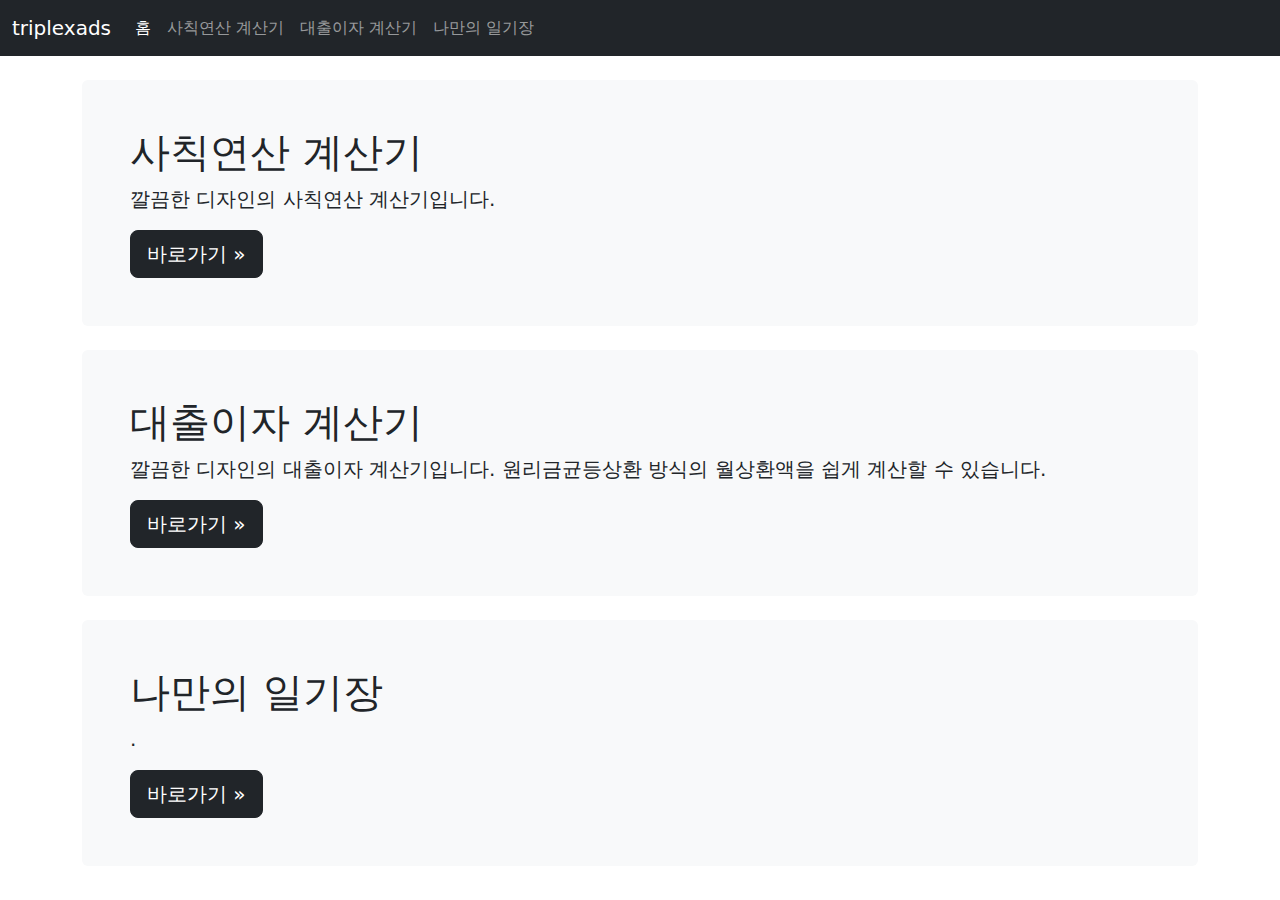
==== index.html @ 01e34f32 "ads: 광고 추가" ====
<!DOCTYPE html>
<html>
<head>
    <meta charset="UTF-8">
    <meta name="viewport" content="width=device-width, initial-scale=1" />
    <title>triplexads</title>
    <link href="https://cdn.jsdelivr.net/npm/bootstrap@5.2.2/dist/css/bootstrap.min.css" rel="stylesheet">
    <link rel="stylesheet" href="/triplexads/style.css">
</head>
<body>
    <nav class="navbar navbar-expand-md navbar-dark bg-dark mb-4">
        <div class="container-fluid">
            <a class="navbar-brand" href="/triplexads">triplexads</a>
            <button class="navbar-toggler" type="button" data-bs-toggle="collapse" data-bs-target="#navbarCollapse">
            <span class="navbar-toggler-icon"></span>
            </button>
            <div class="collapse navbar-collapse" id="navbarCollapse">
            <ul class="navbar-nav me-auto mb-2 mb-md-0">
                <li class="nav-item">
                    <a class="nav-link active" href="/triplexads">홈</a>
                </li>
                <li class="nav-item">
                    <a class="nav-link" href="/triplexads/part1/index.html">사칙연산 계산기</a>
                </li>
                <li class="nav-item">
                    <a class="nav-link" href="/triplexads/part2/index.html">대출이자 계산기</a>
                </li>
                <li class="nav-item">
                    <a class="nav-link" href="/triplexads/part3/index.html">나만의 일기장</a>
                </li>
            </ul>
            </div>
        </div>
    </nav>

		<div class="text-center mt-3">
			<ins class="kakao_ad_area" style="display:none;"
			data-ad-unit = "DAN-Y9KwcqFWoJKxZIiG"
			data-ad-width = "320"
			data-ad-height = "100"></ins>
		</div>
		<div class="ads-left">
			<ins class="kakao_ad_area" style="display:none;"
			data-ad-unit = "DAN-6URD3I3AS63AoOvv"
			data-ad-width = "160"
			data-ad-height = "600"></ins>
		</div>

    <main class="container">
        <div class="bg-light p-5 rounded mb-4">
            <h1>사칙연산 계산기</h1>
            <p class="lead">깔끔한 디자인의 사칙연산 계산기입니다.</p>
            <a class="btn btn-lg btn-dark" href="/triplexads/part1/index.html" role="button">바로가기 &raquo;</a>
        </div>
        <div class="bg-light p-5 rounded mb-4">
            <h1>대출이자 계산기</h1>
            <p class="lead">깔끔한 디자인의 대출이자 계산기입니다. 원리금균등상환 방식의 월상환액을 쉽게 계산할 수 있습니다.</p>
            <a class="btn btn-lg btn-dark" href="/triplexads/part2/index.html" role="button">바로가기 &raquo;</a>
        </div>
            <div class="text-center mt-3">
                <ins class="kakao_ad_area" style="display:none;"
                data-ad-unit = "DAN-rewVHfiGXLZHesIT"
                data-ad-width = "300"
                data-ad-height = "250"></ins>
            </div>
            <div class="bg-light p-5 rounded mb-4">
                <h1>나만의 일기장</h1>
                <p class="lead">.</p>
                <a class="btn btn-lg btn-dark" href="/triplexads/part3/index.html" role="button">바로가기 &raquo;</a>
            </div>
    </main>

    <script src="https://code.jquery.com/jquery-3.6.1.min.js"></script>
    <script src="https://cdn.jsdelivr.net/npm/bootstrap@5.2.2/dist/js/bootstrap.bundle.min.js"></script>
    <script src="/triplexads/script.js"></script>

    <script type="text/javascript" src="//t1.daumcdn.net/kas/static/ba.min.js" async></script>
</body>
</html>
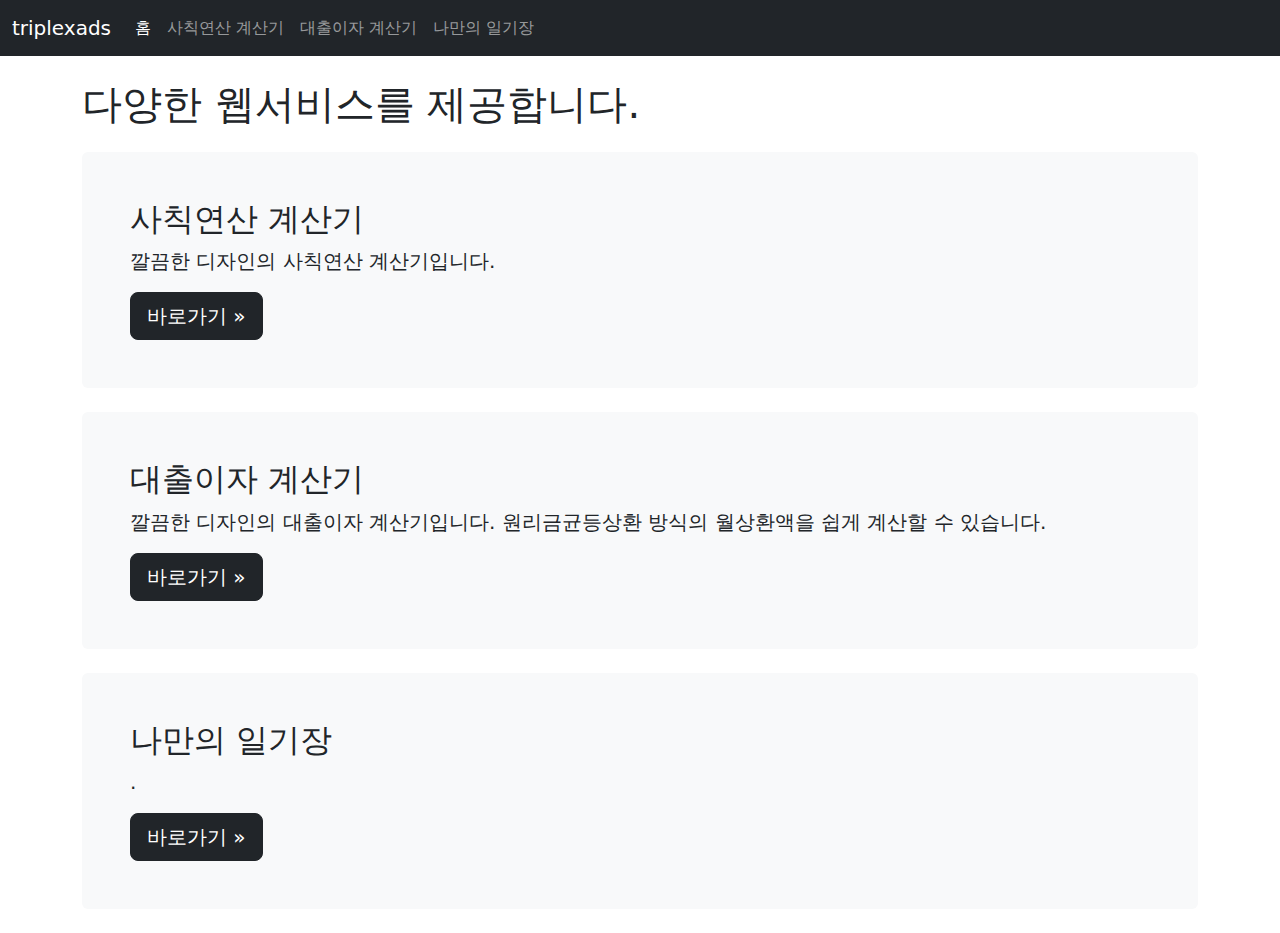
==== commit b2cc1894: "update: sementic tag 수정" ====
--- a/index.html
+++ b/index.html
@@ -3,7 +3,25 @@
 <head>
     <meta charset="UTF-8">
     <meta name="viewport" content="width=device-width, initial-scale=1" />
-    <title>triplexads</title>
+    <!-- Primary Meta Tags -->
+    <title>triplexads :: 다양한 웹서비스를 제공합니다.</title>
+    <meta name="title" content="triplexads :: 다양한 웹서비스를 제공합니다.">
+    <meta name="description" content="사칙연산 계산기, 대출이자 계산기, 일기장, 주식투자 등등 기능들을 웹 상에서 간단하게 사용할 수 있는 서비스 입니다.">
+
+    <!-- Open Graph / Facebook -->
+    <meta property="og:type" content="website">
+    <meta property="og:url" content="https://younhoso.github.io/triplexads/">
+    <meta property="og:title" content="triplexads :: 다양한 웹서비스를 제공합니다.">
+    <meta property="og:description" content="사칙연산 계산기, 대출이자 계산기, 일기장, 주식투자 등등 기능들을 웹 상에서 간단하게 사용할 수 있는 서비스 입니다.">
+    <meta property="og:image" content="https://younhoso.github.io/triplexads/training.png">
+
+    <!-- Twitter -->
+    <meta property="twitter:card" content="summary_large_image">
+    <meta property="twitter:url" content="https://younhoso.github.io/triplexads/">
+    <meta property="twitter:title" content="triplexads :: 다양한 웹서비스를 제공합니다.">
+    <meta property="twitter:description" content="사칙연산 계산기, 대출이자 계산기, 일기장, 주식투자 등등 기능들을 웹 상에서 간단하게 사용할 수 있는 서비스 입니다.">
+    <meta property="twitter:image" content="https://younhoso.github.io/triplexads/training.png">
+
     <link href="https://cdn.jsdelivr.net/npm/bootstrap@5.2.2/dist/css/bootstrap.min.css" rel="stylesheet">
     <link rel="stylesheet" href="/triplexads/style.css">
 </head>
@@ -32,42 +50,42 @@
             </div>
         </div>
     </nav>
-
-		<div class="text-center mt-3">
-			<ins class="kakao_ad_area" style="display:none;"
-			data-ad-unit = "DAN-Y9KwcqFWoJKxZIiG"
-			data-ad-width = "320"
-			data-ad-height = "100"></ins>
-		</div>
-		<div class="ads-left">
-			<ins class="kakao_ad_area" style="display:none;"
-			data-ad-unit = "DAN-6URD3I3AS63AoOvv"
-			data-ad-width = "160"
-			data-ad-height = "600"></ins>
-		</div>
-
+    <div class="text-center mt-3">
+        <ins class="kakao_ad_area" style="display:none;"
+        data-ad-unit = "DAN-Y9KwcqFWoJKxZIiG"
+        data-ad-width = "320"
+        data-ad-height = "100"></ins>
+    </div>
+    <div class="ads-left">
+        <ins class="kakao_ad_area" style="display:none;"
+        data-ad-unit = "DAN-6URD3I3AS63AoOvv"
+        data-ad-width = "160"
+        data-ad-height = "600"></ins>
+    </div>
     <main class="container">
+        <h1 class="mb-4">다양한 웹서비스를 제공합니다.</h1>
         <div class="bg-light p-5 rounded mb-4">
-            <h1>사칙연산 계산기</h1>
+            <h2>사칙연산 계산기</h2>
             <p class="lead">깔끔한 디자인의 사칙연산 계산기입니다.</p>
             <a class="btn btn-lg btn-dark" href="/triplexads/part1/index.html" role="button">바로가기 &raquo;</a>
         </div>
         <div class="bg-light p-5 rounded mb-4">
-            <h1>대출이자 계산기</h1>
+            <h2>대출이자 계산기</h2>
             <p class="lead">깔끔한 디자인의 대출이자 계산기입니다. 원리금균등상환 방식의 월상환액을 쉽게 계산할 수 있습니다.</p>
             <a class="btn btn-lg btn-dark" href="/triplexads/part2/index.html" role="button">바로가기 &raquo;</a>
         </div>
-            <div class="text-center mt-3">
-                <ins class="kakao_ad_area" style="display:none;"
-                data-ad-unit = "DAN-rewVHfiGXLZHesIT"
-                data-ad-width = "300"
-                data-ad-height = "250"></ins>
-            </div>
-            <div class="bg-light p-5 rounded mb-4">
-                <h1>나만의 일기장</h1>
-                <p class="lead">.</p>
-                <a class="btn btn-lg btn-dark" href="/triplexads/part3/index.html" role="button">바로가기 &raquo;</a>
-            </div>
+        <div class="bg-light p-5 rounded mb-4">
+            <h2>나만의 일기장</h2>
+            <p class="lead">.</p>
+            <a class="btn btn-lg btn-dark" href="/triplexads/part3/index.html" role="button">바로가기 &raquo;</a>
+        </div>
+        
+        <div class="text-center mt-3">
+            <ins class="kakao_ad_area" style="display:none;"
+            data-ad-unit = "DAN-rewVHfiGXLZHesIT"
+            data-ad-width = "300"
+            data-ad-height = "250"></ins>
+        </div>
     </main>
 
     <script src="https://code.jquery.com/jquery-3.6.1.min.js"></script>
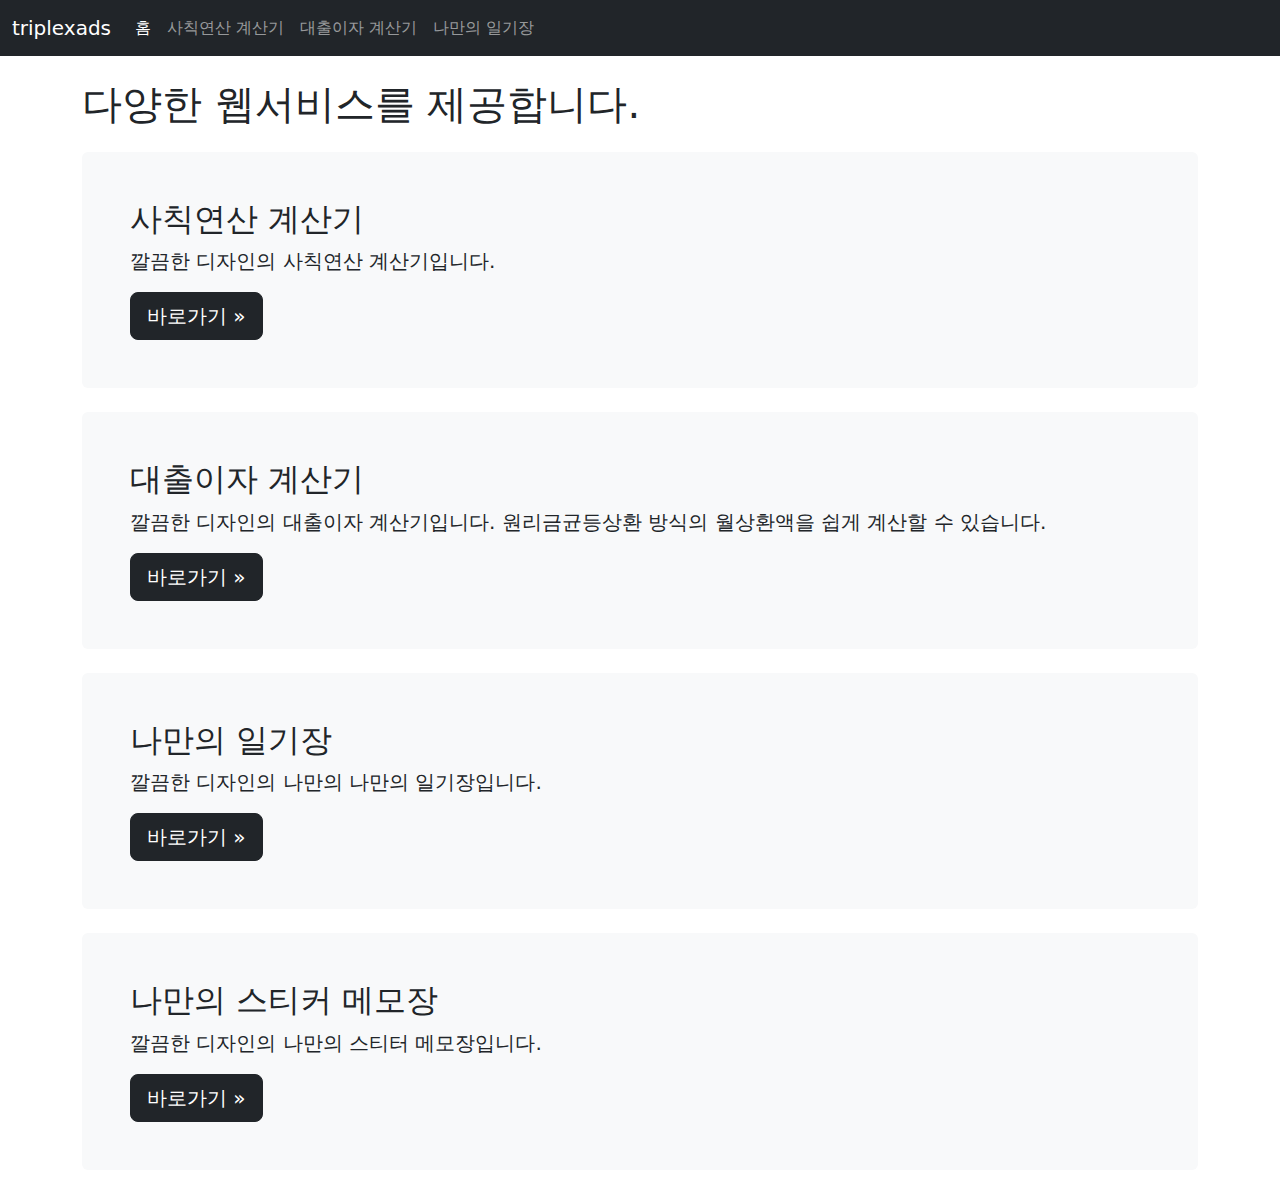
==== commit fda76a0f: "add: part4 나만의 스티커 메모장 추가하기" ====
--- a/index.html
+++ b/index.html
@@ -1,97 +1,185 @@
 <!DOCTYPE html>
 <html>
-<head>
-    <meta charset="UTF-8">
+  <head>
+    <meta charset="UTF-8" />
     <meta name="viewport" content="width=device-width, initial-scale=1" />
     <!-- Primary Meta Tags -->
     <title>triplexads :: 다양한 웹서비스를 제공합니다.</title>
-    <meta name="title" content="triplexads :: 다양한 웹서비스를 제공합니다.">
-    <meta name="description" content="사칙연산 계산기, 대출이자 계산기, 일기장, 주식투자 등등 기능들을 웹 상에서 간단하게 사용할 수 있는 서비스 입니다.">
+    <meta name="title" content="triplexads :: 다양한 웹서비스를 제공합니다." />
+    <meta
+      name="description"
+      content="사칙연산 계산기, 대출이자 계산기, 일기장, 주식투자 등등 기능들을 웹 상에서 간단하게 사용할 수 있는 서비스 입니다."
+    />
 
     <!-- Open Graph / Facebook -->
-    <meta property="og:type" content="website">
-    <meta property="og:url" content="https://younhoso.github.io/triplexads/">
-    <meta property="og:title" content="triplexads :: 다양한 웹서비스를 제공합니다.">
-    <meta property="og:description" content="사칙연산 계산기, 대출이자 계산기, 일기장, 주식투자 등등 기능들을 웹 상에서 간단하게 사용할 수 있는 서비스 입니다.">
-    <meta property="og:image" content="https://younhoso.github.io/triplexads/training.png">
+    <meta property="og:type" content="website" />
+    <meta property="og:url" content="https://younhoso.github.io/triplexads/" />
+    <meta
+      property="og:title"
+      content="triplexads :: 다양한 웹서비스를 제공합니다."
+    />
+    <meta
+      property="og:description"
+      content="사칙연산 계산기, 대출이자 계산기, 일기장, 주식투자 등등 기능들을 웹 상에서 간단하게 사용할 수 있는 서비스 입니다."
+    />
+    <meta
+      property="og:image"
+      content="https://younhoso.github.io/triplexads/training.png"
+    />
 
     <!-- Twitter -->
-    <meta property="twitter:card" content="summary_large_image">
-    <meta property="twitter:url" content="https://younhoso.github.io/triplexads/">
-    <meta property="twitter:title" content="triplexads :: 다양한 웹서비스를 제공합니다.">
-    <meta property="twitter:description" content="사칙연산 계산기, 대출이자 계산기, 일기장, 주식투자 등등 기능들을 웹 상에서 간단하게 사용할 수 있는 서비스 입니다.">
-    <meta property="twitter:image" content="https://younhoso.github.io/triplexads/training.png">
+    <meta property="twitter:card" content="summary_large_image" />
+    <meta
+      property="twitter:url"
+      content="https://younhoso.github.io/triplexads/"
+    />
+    <meta
+      property="twitter:title"
+      content="triplexads :: 다양한 웹서비스를 제공합니다."
+    />
+    <meta
+      property="twitter:description"
+      content="사칙연산 계산기, 대출이자 계산기, 일기장, 주식투자 등등 기능들을 웹 상에서 간단하게 사용할 수 있는 서비스 입니다."
+    />
+    <meta
+      property="twitter:image"
+      content="https://younhoso.github.io/triplexads/training.png"
+    />
 
-    <link href="https://cdn.jsdelivr.net/npm/bootstrap@5.2.2/dist/css/bootstrap.min.css" rel="stylesheet">
-    <link rel="stylesheet" href="/triplexads/style.css">
-</head>
-<body>
+    <link
+      href="https://cdn.jsdelivr.net/npm/bootstrap@5.2.2/dist/css/bootstrap.min.css"
+      rel="stylesheet"
+    />
+    <link rel="stylesheet" href="/triplexads/style.css" />
+  </head>
+  <body>
     <nav class="navbar navbar-expand-md navbar-dark bg-dark mb-4">
-        <div class="container-fluid">
-            <a class="navbar-brand" href="/triplexads">triplexads</a>
-            <button class="navbar-toggler" type="button" data-bs-toggle="collapse" data-bs-target="#navbarCollapse">
-            <span class="navbar-toggler-icon"></span>
-            </button>
-            <div class="collapse navbar-collapse" id="navbarCollapse">
-            <ul class="navbar-nav me-auto mb-2 mb-md-0">
-                <li class="nav-item">
-                    <a class="nav-link active" href="/triplexads">홈</a>
-                </li>
-                <li class="nav-item">
-                    <a class="nav-link" href="/triplexads/part1/index.html">사칙연산 계산기</a>
-                </li>
-                <li class="nav-item">
-                    <a class="nav-link" href="/triplexads/part2/index.html">대출이자 계산기</a>
-                </li>
-                <li class="nav-item">
-                    <a class="nav-link" href="/triplexads/part3/index.html">나만의 일기장</a>
-                </li>
-            </ul>
-            </div>
+      <div class="container-fluid">
+        <a class="navbar-brand" href="/triplexads">triplexads</a>
+        <button
+          class="navbar-toggler"
+          type="button"
+          data-bs-toggle="collapse"
+          data-bs-target="#navbarCollapse"
+        >
+          <span class="navbar-toggler-icon"></span>
+        </button>
+        <div class="collapse navbar-collapse" id="navbarCollapse">
+          <ul class="navbar-nav me-auto mb-2 mb-md-0">
+            <li class="nav-item">
+              <a class="nav-link active" href="/triplexads">홈</a>
+            </li>
+            <li class="nav-item">
+              <a class="nav-link" href="/triplexads/part1/index.html"
+                >사칙연산 계산기</a
+              >
+            </li>
+            <li class="nav-item">
+              <a class="nav-link" href="/triplexads/part2/index.html"
+                >대출이자 계산기</a
+              >
+            </li>
+            <li class="nav-item">
+              <a class="nav-link" href="/triplexads/part3/index.html"
+                >나만의 일기장</a
+              >
+            </li>
+          </ul>
         </div>
+      </div>
     </nav>
     <div class="text-center mt-3">
-        <ins class="kakao_ad_area" style="display:none;"
-        data-ad-unit = "DAN-Y9KwcqFWoJKxZIiG"
-        data-ad-width = "320"
-        data-ad-height = "100"></ins>
+      <ins
+        class="kakao_ad_area"
+        style="display: none"
+        data-ad-unit="DAN-Y9KwcqFWoJKxZIiG"
+        data-ad-width="320"
+        data-ad-height="100"
+      ></ins>
     </div>
     <div class="ads-left">
-        <ins class="kakao_ad_area" style="display:none;"
-        data-ad-unit = "DAN-6URD3I3AS63AoOvv"
-        data-ad-width = "160"
-        data-ad-height = "600"></ins>
+      <ins
+        class="kakao_ad_area"
+        style="display: none"
+        data-ad-unit="DAN-6URD3I3AS63AoOvv"
+        data-ad-width="160"
+        data-ad-height="600"
+      ></ins>
+    </div>
+    <div class="ads-right">
+      <ins
+        class="kakao_ad_area"
+        style="display: none"
+        data-ad-unit="DAN-2kWrPANEnIuIibwi"
+        data-ad-width="160"
+        data-ad-height="600"
+      ></ins>
     </div>
     <main class="container">
-        <h1 class="mb-4">다양한 웹서비스를 제공합니다.</h1>
-        <div class="bg-light p-5 rounded mb-4">
-            <h2>사칙연산 계산기</h2>
-            <p class="lead">깔끔한 디자인의 사칙연산 계산기입니다.</p>
-            <a class="btn btn-lg btn-dark" href="/triplexads/part1/index.html" role="button">바로가기 &raquo;</a>
-        </div>
-        <div class="bg-light p-5 rounded mb-4">
-            <h2>대출이자 계산기</h2>
-            <p class="lead">깔끔한 디자인의 대출이자 계산기입니다. 원리금균등상환 방식의 월상환액을 쉽게 계산할 수 있습니다.</p>
-            <a class="btn btn-lg btn-dark" href="/triplexads/part2/index.html" role="button">바로가기 &raquo;</a>
-        </div>
-        <div class="bg-light p-5 rounded mb-4">
-            <h2>나만의 일기장</h2>
-            <p class="lead">.</p>
-            <a class="btn btn-lg btn-dark" href="/triplexads/part3/index.html" role="button">바로가기 &raquo;</a>
-        </div>
-        
-        <div class="text-center mt-3">
-            <ins class="kakao_ad_area" style="display:none;"
-            data-ad-unit = "DAN-rewVHfiGXLZHesIT"
-            data-ad-width = "300"
-            data-ad-height = "250"></ins>
-        </div>
+      <h1 class="mb-4">다양한 웹서비스를 제공합니다.</h1>
+      <div class="bg-light p-5 rounded mb-4">
+        <h2>사칙연산 계산기</h2>
+        <p class="lead">깔끔한 디자인의 사칙연산 계산기입니다.</p>
+        <a
+          class="btn btn-lg btn-dark"
+          href="/triplexads/part1/index.html"
+          role="button"
+          >바로가기 &raquo;</a
+        >
+      </div>
+      <div class="bg-light p-5 rounded mb-4">
+        <h2>대출이자 계산기</h2>
+        <p class="lead">
+          깔끔한 디자인의 대출이자 계산기입니다. 원리금균등상환 방식의
+          월상환액을 쉽게 계산할 수 있습니다.
+        </p>
+        <a
+          class="btn btn-lg btn-dark"
+          href="/triplexads/part2/index.html"
+          role="button"
+          >바로가기 &raquo;</a
+        >
+      </div>
+      <div class="bg-light p-5 rounded mb-4">
+        <h2>나만의 일기장</h2>
+        <p class="lead">깔끔한 디자인의 나만의 나만의 일기장입니다.</p>
+        <a
+          class="btn btn-lg btn-dark"
+          href="/triplexads/part3/index.html"
+          role="button"
+          >바로가기 &raquo;</a
+        >
+      </div>
+      <div class="bg-light p-5 rounded mb-4">
+        <h2>나만의 스티커 메모장</h2>
+        <p class="lead">깔끔한 디자인의 나만의 스티터 메모장입니다.</p>
+        <a
+          class="btn btn-lg btn-dark"
+          href="/triplexads/part4/index.html"
+          role="button"
+          >바로가기 &raquo;</a
+        >
+      </div>
+
+      <div class="text-center mt-3">
+        <ins
+          class="kakao_ad_area"
+          style="display: none"
+          data-ad-unit="DAN-rewVHfiGXLZHesIT"
+          data-ad-width="300"
+          data-ad-height="250"
+        ></ins>
+      </div>
     </main>
 
     <script src="https://code.jquery.com/jquery-3.6.1.min.js"></script>
     <script src="https://cdn.jsdelivr.net/npm/bootstrap@5.2.2/dist/js/bootstrap.bundle.min.js"></script>
     <script src="/triplexads/script.js"></script>
 
-    <script type="text/javascript" src="//t1.daumcdn.net/kas/static/ba.min.js" async></script>
-</body>
-</html>+    <script
+      type="text/javascript"
+      src="//t1.daumcdn.net/kas/static/ba.min.js"
+      async
+    ></script>
+  </body>
+</html>
